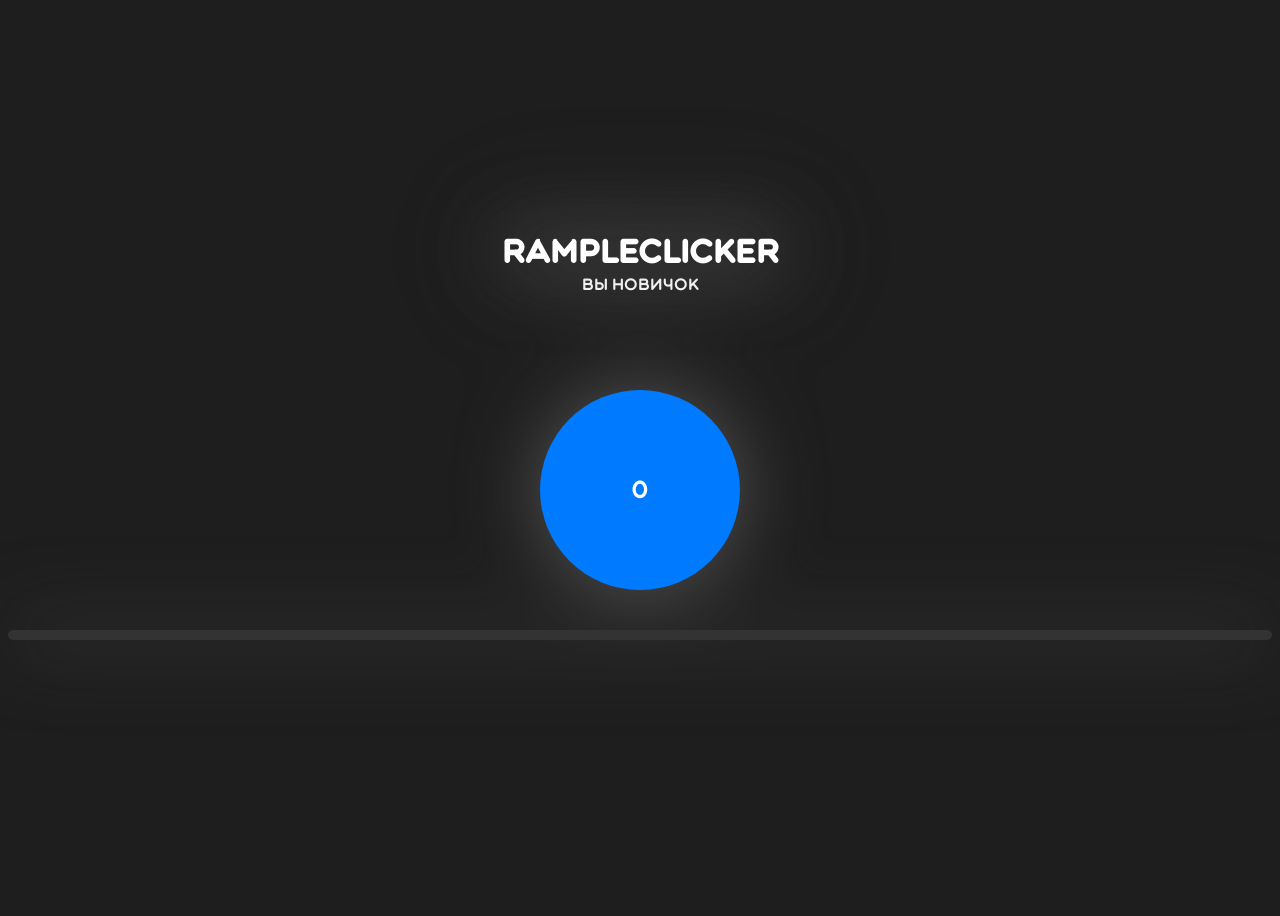
==== clicker.html @ 5312dbd5 "Update clicker.html" ====
<!DOCTYPE html>
<html lang="ru">
<head>
    <meta charset="UTF-8">
    <meta name="viewport" content="width=device-width, initial-scale=1.0">
    <title>Кликер</title>
</head>
<body>
 
    <div id="startScreen" class="noselect">
        <input type="text" id="nameInput" placeholder="Введите ваше имя">
        <button id="submitName">Начать</button>
    </div>
    <div id="titleDisplay" class="noselect">Новичок</div>
    <h1 id="nameGame">RampleClicker</h1>
    <audio id="myAudio" preload="auto">
        <source src="https://assets.mixkit.co/active_storage/sfx/1109/1109-preview.mp3" type="audio/mpeg">
    </audio>
    <audio id="myAudio2" preload="auto">
        <source src="https://assets.mixkit.co/active_storage/sfx/2575/2575-preview.mp3" type="audio/mpeg">
    </audio>
    <div id="clickArea" class="noselect">
        0
    </div>
    <div class="progressBar">
        <div class="progressBarFill" id="progressFill"></div>
        <div class="progressBarText" id="progressText">0%</div>
    </div>
    
<style>
            .noselect {
  -webkit-touch-callout: none; /* iOS Safari */
    -webkit-user-select: none; /* Safari */
     -khtml-user-select: none; /* Konqueror HTML */
       -moz-user-select: none; /* Old versions of Firefox */
        -ms-user-select: none; /* Internet Explorer/Edge */
            user-select: none; /* Non-prefixed version, currently
                                  supported by Chrome, Edge, Opera and Firefox */
}
        #nameGame{
            filter: drop-shadow(0 0 40px #555);
            position: relative;
            bottom:100px;
            font-family: "MultiRound Pro";
        }
        body {
            filter: drop-shadow(0 0 40px #555);
            display: flex;
            justify-content: center;
            align-items: center;
            height: 100vh;
            background-color: #1e1e1e;
            color: white;
            font-family: Arial, sans-serif;
            flex-direction: column;
            overflow: hidden;
            -webkit-touch-callout: none; /* iOS Safari */
    -webkit-user-select: none; /* Safari */
     -khtml-user-select: none; /* Konqueror HTML */
       -moz-user-select: none; /* Old versions of Firefox */
        -ms-user-select: none; /* Internet Explorer/Edge */
            user-select: none; /* Non-prefixed version, currently
                                  supported by Chrome, Edge, Opera and Firefox */
        }
        #startScreen, #mainScreen {
            display: none;
            justify-content: center;
            align-items: center;
            flex-direction: column;
            width: 100%;
        }
        #titleDisplay{
            position: relative;
            bottom: 20px;
            font-family: "MultiRound Pro";
        }
        #nameInput {
            padding: 15px 30px;
            font-size: 24px;
            border: none;
            border-radius: 5px;
            margin-bottom: 20px;
            background-color: #282828;
            color: white;
        }
        .animation {
    font-size: 2em;
    color: rgb(255, 255, 255);
    pointer-events: none; /* Чтобы не мешало кликам */
    transition: transform 0.5s ease, opacity 0.5s ease;
    position: absolute;
    font-family: "MultiRound Pro";
}

        #clickArea {
            display: flex;
            justify-content: center;
            align-items: center;
            width: 200px;
            height: 200px;
            border-radius: 50%;
            background-color: #007bff;
            position: relative;
            font-size: 24px;
            color: white;
            text-align: center;
            line-height: 200px;
            user-select: none;
            transition: 0.3s;
            cursor: pointer;
            -webkit-tap-highlight-color: transparent; /* Убираем синюю зону в Chrome и Safari */
            font-family: "MultiRound Pro";
        }
        #clickArea:hover {
            background-color: #278fff;
            box-shadow: 0 0 20px rgb(86, 97, 255);
        }
        #clickArea:active {
          transform: scale(1.1);
        }
        @font-face {
	font-family: 'Multiround Pro'; 
	src: url("/Multiround Pro.otf");
}
        .progressBar {
            width: 100%;
            height: 10px;
            background-color: #333;
            border-radius: 5px;
            margin-top: 20px;
            position: relative;
            overflow: hidden;
            position: relative;
            bottom: -20px;
        }
        .progressBarFill {
            height: 100%;
            background-color: #007bff;
            width: 0%;
            border-radius: 5px;
            transition: width 0.5s ease;
        }
</style>

<script>

let count = 0;
const audio = document.getElementById('myAudio');
const clickArea = document.getElementById('clickArea');
const nameInput = document.getElementById('nameInput');
const submitNameButton = document.getElementById('submitName');
const audio2 = document.getElementById('myAudio2');

// Проверка имени в localStorage при загрузке страницы
window.onload = () => {
    const username = localStorage.getItem('userName');
    if (username) {
        loadClicks(username);
        document.getElementById('startScreen').style.display = 'none';
        clickArea.style.display = 'block';
        document.querySelector('.progressBar').style.display = 'block'; 
    }
};

submitNameButton.addEventListener('click', () => {
    const username = nameInput.value.trim();
    if (username) {
        localStorage.setItem('userName', username); // Сохраняем имя пользователя
        loadClicks(username);
        document.getElementById('startScreen').style.display = 'none';
        clickArea.style.display = 'block';
        document.querySelector('.progressBar').style.display = 'block'; 
    } else {
        alert('Пожалуйста, введите ваше имя!');
    }
});

function loadClicks() {
    const username = localStorage.getItem('userName'); // Получаем имя пользователя
    const savedClicks = localStorage.getItem(username); // Загружаем количество кликов по имени
    count = savedClicks ? parseInt(savedClicks) : 0; // Если есть сохраненные клики, загружаем их
    updateDisplay(); // Обновляем отображение
}

function saveClicks(username) {
    localStorage.setItem(username, count); // Сохраняем клики по имени
}

let previousTitle = ''; // Переменная для хранения предыдущего звания

function incrementAndPlaySound() {
    count += 1;
    const username = localStorage.getItem('userName'); // Получаем имя пользователя
    audio.currentTime = 0; 
    audio.play().catch(error => console.error("Ошибка воспроизведения:", error));
    saveClicks(username); // Сохраняем клики
    updateDisplay(); // Обновляем отображение
}

function updateDisplay() {
    clickArea.textContent = count;
    let title = '';
    let nextLevelThreshold;

    // Определение текущего звания и порога для следующего уровня
    if (count < 100) {
        title = 'Вы Новичок';
        nextLevelThreshold = 100;
        
    } else if (count < 500) {
        title = 'Вы Хороший игрок';
        nextLevelThreshold = 500;
    } else if (count < 1000) {
        title = 'Вы Опытный игрок';
        nextLevelThreshold = 1000;
    } else if (count < 1500) {
        title = 'Вы Мастер';
        nextLevelThreshold = 1500;
    } else {
        title = 'Вы Миллиардер';
        nextLevelThreshold = Math.floor(count / 100) * 100 + 100; // Каждые 100 снизу
    }

    // Проверяем, изменилось ли звание
    if (title !== previousTitle) {
        // Если звание изменилось, воспроизводим звук
        audio2.currentTime = 0; 
        audio2.play().catch(error => console.error("Ошибка воспроизведения:", error));
        previousTitle = title; // Обновляем предыдущее звание
    }

    // Вычисляем заполняемость прогресс-бара
    const progressValue = Math.min((count / nextLevelThreshold) * 100, 100); // Процентное соотношение

    // Обновляем прогресс-бар
    document.getElementById('progressFill').style.width = progressValue + '%';
    document.getElementById('progressText').textContent = Math.floor(progressValue) + '%';
    
    // Отображаем звание
    document.getElementById('titleDisplay').textContent = title;
}

// Вызываем loadClicks при загрузке страницы
window.onload = function() {
    loadClicks();
};



clickArea.addEventListener('click', (e) => {
    incrementAndPlaySound();
    createAnimation(e.clientX, e.clientY);
});

function createAnimation(x, y) {
    const plusOne = document.createElement('div');
    plusOne.className = 'animation';
    plusOne.innerText = '+1';
    plusOne.style.position = 'absolute';
    plusOne.style.left = x + 'px';
    plusOne.style.top = y + 'px';
    document.body.appendChild(plusOne);

    setTimeout(() => {
        plusOne.style.transform = 'translateY(-50px)';
        plusOne.style.opacity = '0';
    }, 10);
    setTimeout(() => {
        plusOne.remove();
    }, 500);
}

</script>

</body>
</html>
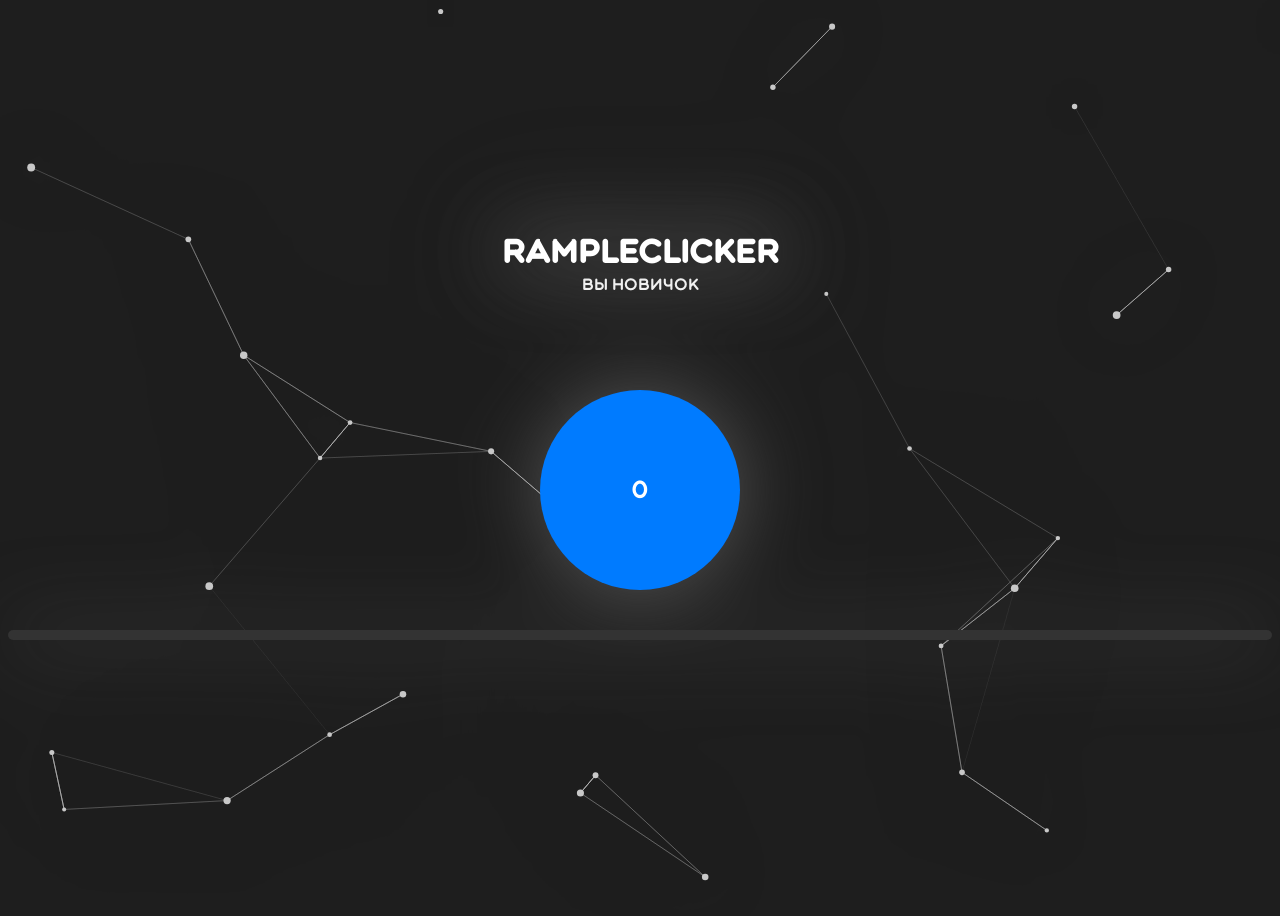
==== commit fd40e75f: "1" ====
--- a/clicker.html
+++ b/clicker.html
@@ -4,9 +4,10 @@
     <meta charset="UTF-8">
     <meta name="viewport" content="width=device-width, initial-scale=1.0">
     <title>Кликер</title>
+
 </head>
 <body>
- 
+    <canvas id="canvas"></canvas>
     <div id="startScreen" class="noselect">
         <input type="text" id="nameInput" placeholder="Введите ваше имя">
         <button id="submitName">Начать</button>
@@ -14,7 +15,7 @@
     <div id="titleDisplay" class="noselect">Новичок</div>
     <h1 id="nameGame">RampleClicker</h1>
     <audio id="myAudio" preload="auto">
-        <source src="https://assets.mixkit.co/active_storage/sfx/1109/1109-preview.mp3" type="audio/mpeg">
+        <source src="https://assets.mixkit.co/active_storage/sfx/1120/1120-preview.mp3" type="audio/mpeg">
     </audio>
     <audio id="myAudio2" preload="auto">
         <source src="https://assets.mixkit.co/active_storage/sfx/2575/2575-preview.mp3" type="audio/mpeg">
@@ -28,6 +29,27 @@
     </div>
     
 <style>
+#canvas, #text {
+	position: absolute;
+	display: block;
+	top: 0;
+	left: 0;
+	z-index: -1;
+    filter: drop-shadow(0 0 100px #555);
+}
+#text {
+  min-height: 100vh;
+  width: 100vw;
+  z-index: 1;
+  color: #bd2020;
+  text-transform: uppercase;
+  font-size: 8vmin;
+  display: flex;
+  align-items: center;
+  justify-content: center;
+  text-align: center;
+  filter: drop-shadow(0 0 40px #555);
+}
             .noselect {
   -webkit-touch-callout: none; /* iOS Safari */
     -webkit-user-select: none; /* Safari */
@@ -44,6 +66,7 @@
             font-family: "MultiRound Pro";
         }
         body {
+            animation: fadeIn 0.5s ease-in-out; /* 0.5s - продолжительность анимации */
             filter: drop-shadow(0 0 40px #555);
             display: flex;
             justify-content: center;
@@ -110,6 +133,7 @@
             cursor: pointer;
             -webkit-tap-highlight-color: transparent; /* Убираем синюю зону в Chrome и Safari */
             font-family: "MultiRound Pro";
+            /* Применяем анимацию */
         }
         #clickArea:hover {
             background-color: #278fff;
@@ -121,6 +145,16 @@
         @font-face {
 	font-family: 'Multiround Pro'; 
 	src: url("/Multiround Pro.otf");
+}
+@keyframes fadeIn {
+    from {
+        opacity: 0;
+        transform: scale(0.8); /* Начальное состояние: уменьшенный размер */
+    }
+    to {
+        opacity: 1;
+        transform: scale(1); /* Конечное состояние: нормальный размер */
+    }
 }
         .progressBar {
             width: 100%;
@@ -189,7 +223,7 @@
 let previousTitle = ''; // Переменная для хранения предыдущего звания
 
 function incrementAndPlaySound() {
-    count += 1;
+    count + 1;
     const username = localStorage.getItem('userName'); // Получаем имя пользователя
     audio.currentTime = 0; 
     audio.play().catch(error => console.error("Ошибка воспроизведения:", error));
@@ -247,9 +281,11 @@
 
 
 
+// Обработчик клика по области
 clickArea.addEventListener('click', (e) => {
-    incrementAndPlaySound();
-    createAnimation(e.clientX, e.clientY);
+    count++; // Увеличиваем количество тапов
+    incrementAndPlaySound(); // Вызываем функцию по увеличению и воспроизведению звука
+    createAnimation(e.clientX, e.clientY); // Создаем анимацию
 });
 
 function createAnimation(x, y) {
@@ -269,7 +305,117 @@
         plusOne.remove();
     }, 500);
 }
-
+let resizeReset = function() {
+	w = canvasBody.width = window.innerWidth;
+	h = canvasBody.height = window.innerHeight;
+}
+
+const opts = { 
+	particleColor: "rgb(200,200,200)",
+	lineColor: "rgb(200,200,200)",
+	particleAmount: 30,
+	defaultSpeed: 1,
+	variantSpeed: 1,
+	defaultRadius: 2,
+	variantRadius: 2,
+	linkRadius: 200,
+};
+
+window.addEventListener("resize", function(){
+	deBouncer();
+});
+
+let deBouncer = function() {
+    clearTimeout(tid);
+    tid = setTimeout(function() {
+        resizeReset();
+    }, delay);
+};
+
+let checkDistance = function(x1, y1, x2, y2){ 
+	return Math.sqrt(Math.pow(x2 - x1, 2) + Math.pow(y2 - y1, 2));
+};
+
+let linkPoints = function(point1, hubs){ 
+	for (let i = 0; i < hubs.length; i++) {
+		let distance = checkDistance(point1.x, point1.y, hubs[i].x, hubs[i].y);
+		let opacity = 1 - distance / opts.linkRadius;
+		if (opacity > 0) { 
+			drawArea.lineWidth = 0.5;
+			drawArea.strokeStyle = `rgba(${rgb[0]}, ${rgb[1]}, ${rgb[2]}, ${opacity})`;
+			drawArea.beginPath();
+			drawArea.moveTo(point1.x, point1.y);
+			drawArea.lineTo(hubs[i].x, hubs[i].y);
+			drawArea.closePath();
+			drawArea.stroke();
+		}
+	}
+}
+
+Particle = function(xPos, yPos){ 
+	this.x = Math.random() * w; 
+	this.y = Math.random() * h;
+	this.speed = opts.defaultSpeed + Math.random() * opts.variantSpeed; 
+	this.directionAngle = Math.floor(Math.random() * 360); 
+	this.color = opts.particleColor;
+	this.radius = opts.defaultRadius + Math.random() * opts. variantRadius; 
+	this.vector = {
+		x: Math.cos(this.directionAngle) * this.speed,
+		y: Math.sin(this.directionAngle) * this.speed
+	};
+	this.update = function(){ 
+		this.border(); 
+		this.x += this.vector.x; 
+		this.y += this.vector.y; 
+	};
+	this.border = function(){ 
+		if (this.x >= w || this.x <= 0) { 
+			this.vector.x *= -1;
+		}
+		if (this.y >= h || this.y <= 0) {
+			this.vector.y *= -1;
+		}
+		if (this.x > w) this.x = w;
+		if (this.y > h) this.y = h;
+		if (this.x < 0) this.x = 0;
+		if (this.y < 0) this.y = 0;	
+	};
+	this.draw = function(){ 
+		drawArea.beginPath();
+		drawArea.arc(this.x, this.y, this.radius, 0, Math.PI*2);
+		drawArea.closePath();
+		drawArea.fillStyle = this.color;
+		drawArea.fill();
+	};
+};
+
+function setup(){ 
+	particles = [];
+	resizeReset();
+	for (let i = 0; i < opts.particleAmount; i++){
+		particles.push( new Particle() );
+	}
+	window.requestAnimationFrame(loop);
+}
+
+function loop(){ 
+	window.requestAnimationFrame(loop);
+	drawArea.clearRect(0,0,w,h);
+	for (let i = 0; i < particles.length; i++){
+		particles[i].update();
+		particles[i].draw();
+	}
+	for (let i = 0; i < particles.length; i++){
+		linkPoints(particles[i], particles);
+	}
+}
+
+const canvasBody = document.getElementById("canvas"),
+drawArea = canvasBody.getContext("2d");
+let delay = 200, tid,
+rgb = opts.lineColor.match(/\d+/g);
+resizeReset();
+setup();
 </script>
 
 </body>
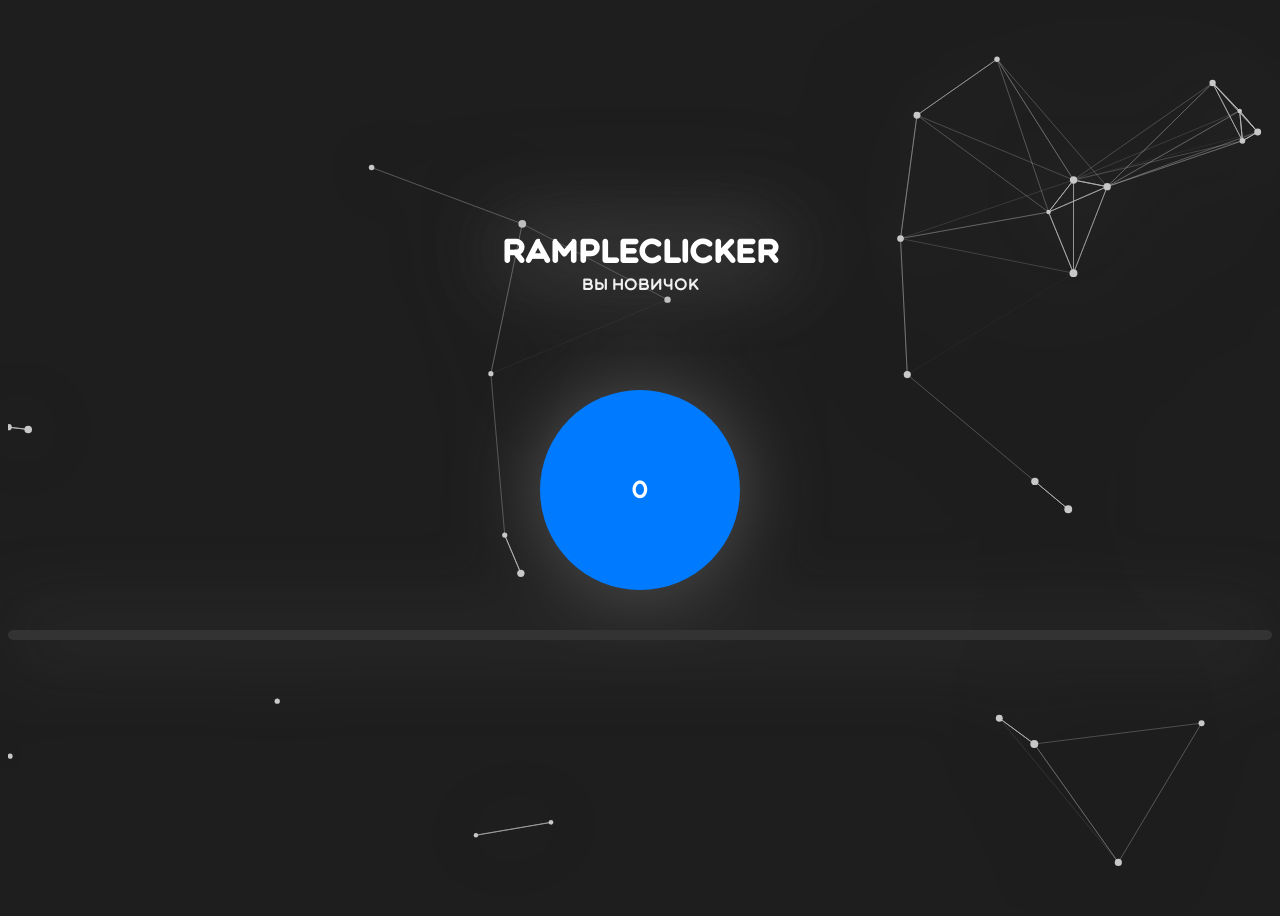
==== commit 9967ad51: "Update clicker.html" ====
--- a/clicker.html
+++ b/clicker.html
@@ -283,6 +283,11 @@
 
 // Обработчик клика по области
 clickArea.addEventListener('click', (e) => {
+    count++; // Увеличиваем количество тапов
+    incrementAndPlaySound(); // Вызываем функцию по увеличению и воспроизведению звука
+    createAnimation(e.clientX, e.clientY); // Создаем анимацию
+});
+clickArea.addEventListener('dblclick', function() {
     count++; // Увеличиваем количество тапов
     incrementAndPlaySound(); // Вызываем функцию по увеличению и воспроизведению звука
     createAnimation(e.clientX, e.clientY); // Создаем анимацию
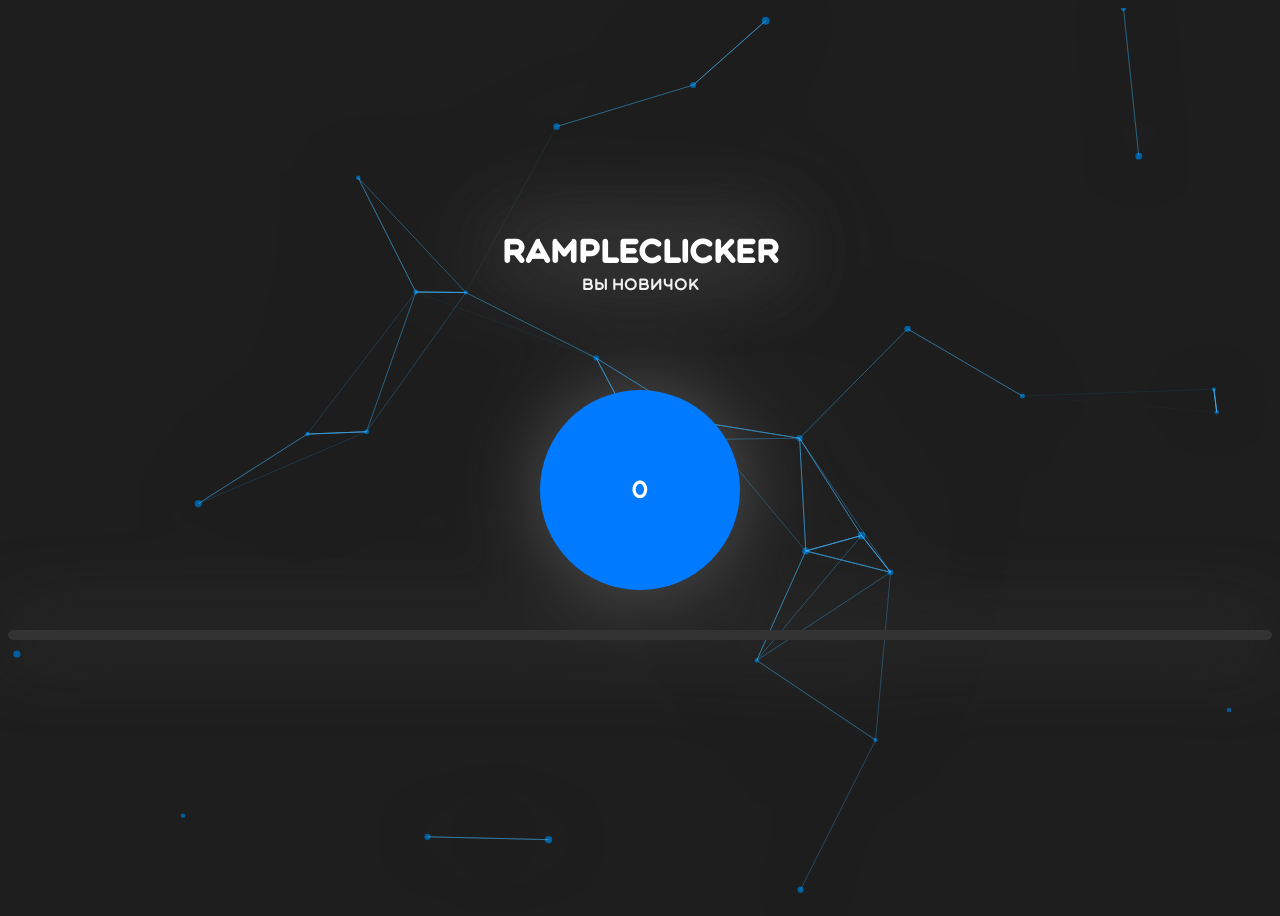
==== commit 397c76ce: "Update clicker.html" ====
--- a/clicker.html
+++ b/clicker.html
@@ -316,8 +316,8 @@
 }
 
 const opts = { 
-	particleColor: "rgb(200,200,200)",
-	lineColor: "rgb(200,200,200)",
+	particleColor: "rgb(0,95,158)",
+	lineColor: "rgb(66,183,255)",
 	particleAmount: 30,
 	defaultSpeed: 1,
 	variantSpeed: 1,
